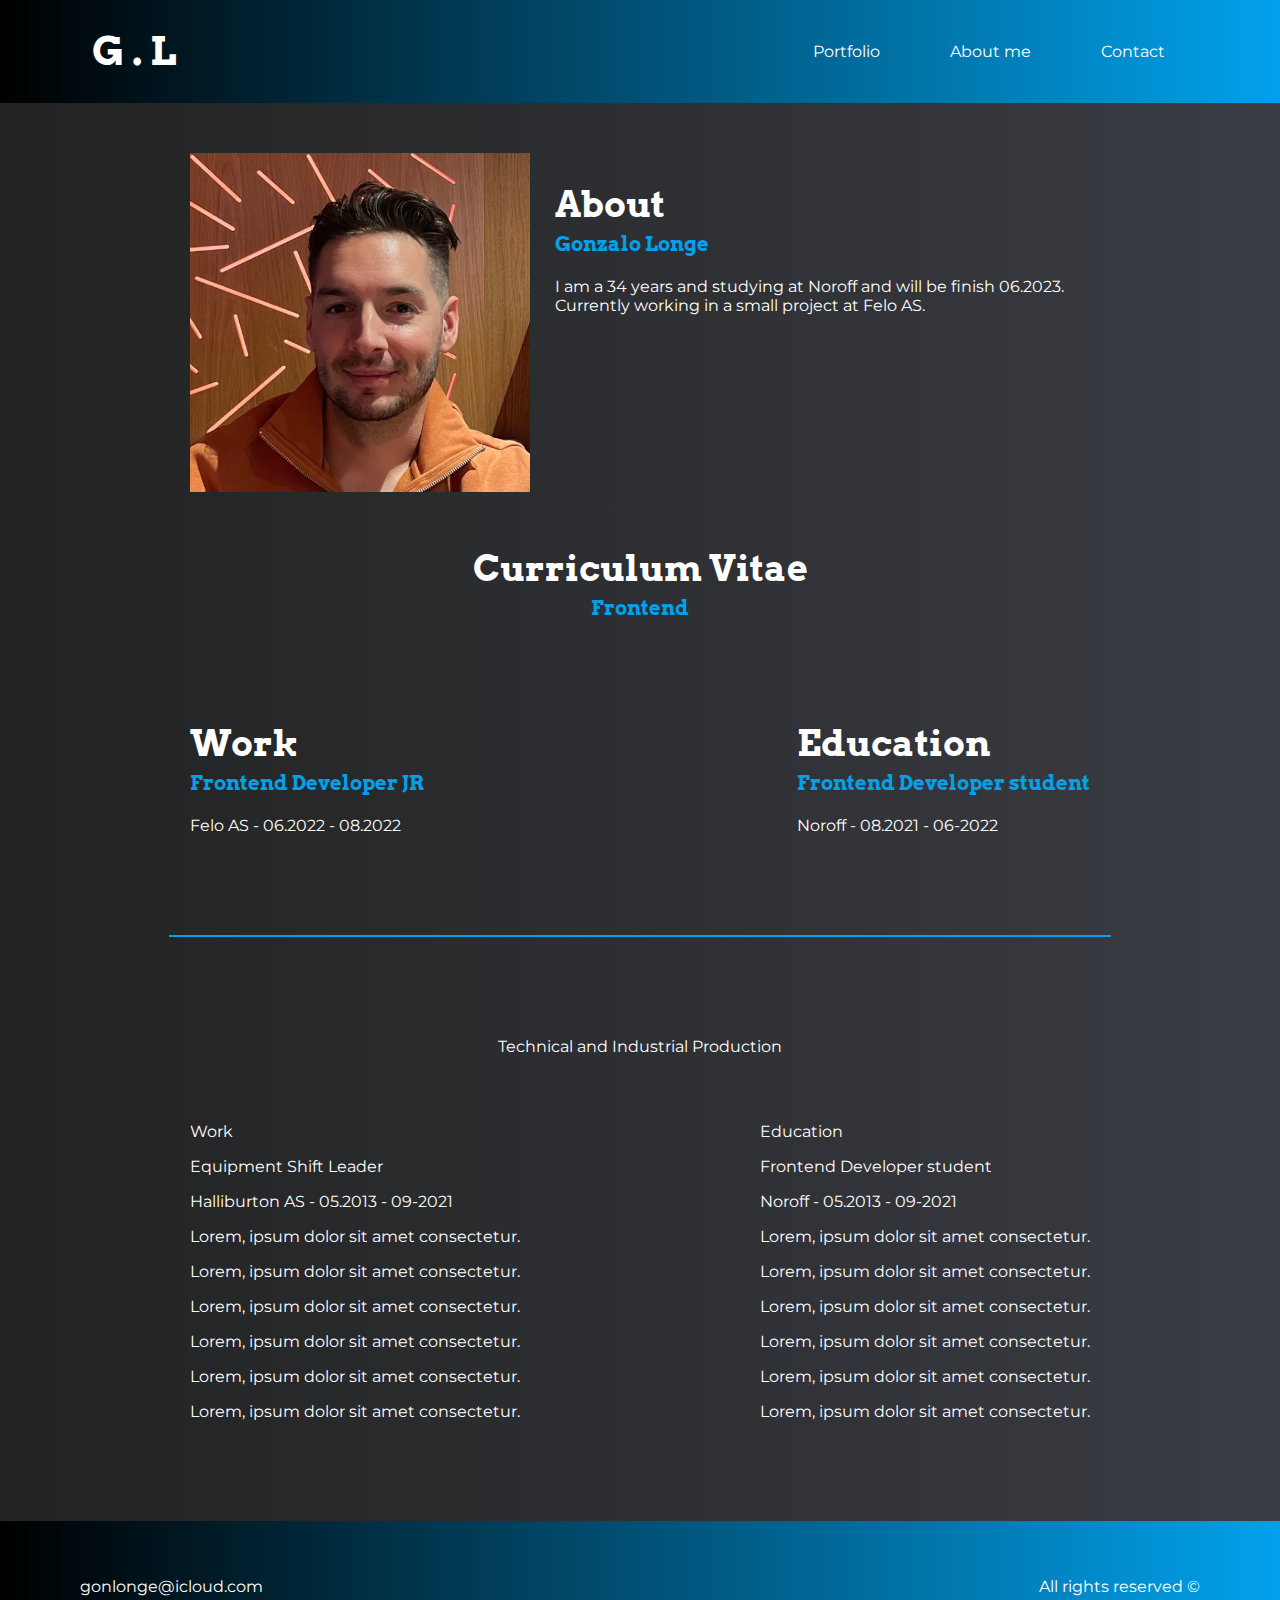
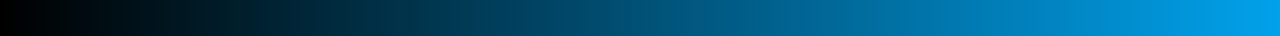
==== about.html @ 5f9c9c0f "update about page" ====
<!DOCTYPE html>
<html lang="en">
  <head>
    <meta charset="UTF-8" />
    <meta http-equiv="X-UA-Compatible" content="IE=edge" />
    <meta name="viewport" content="width=device-width, initial-scale=1.0" />
    <meta name="description" content="Gonzalo Longe, Portfolio" />
    <link rel="stylesheet" href="css/style.css" />
    <link rel="preconnect" href="https://fonts.googleapis.com" />
    <link rel="preconnect" href="https://fonts.gstatic.com" crossorigin />
    <link rel="preconnect" href="https://fonts.googleapis.com" />
    <link rel="preconnect" href="https://fonts.gstatic.com" crossorigin />
    <link rel="preconnect" href="https://fonts.googleapis.com" />
    <link rel="preconnect" href="https://fonts.gstatic.com" crossorigin />
    <link
      href="https://fonts.googleapis.com/css2?family=Arvo:wght@700&family=Fondamento:ital@1&family=Montserrat&display=swap"
      rel="stylesheet"
    />
    <title>Gonzalo Longe</title>
  </head>
  <body>
    <header>
      <section class="header-background">
        <nav class="navhamburger header-footer-wrapper">
          <a href="index.html"><h1 class="homepage-logo">G . L</h1></a>
          <a href="#" class="burger-button">
            <span class="hamburger"></span>
            <span class="hamburger"></span>
            <span class="hamburger"></span>
          </a>
          <div class="link-buttons">
            <ul>
              <li><a href="index.html">Portfolio</a></li>
              <li><a href="about.html">About me</a></li>
              <li><a href="contact.html">Contact</a></li>
            </ul>
          </div>
        </nav>
      </section>
    </header>
    <section class="main-container flex-wrapper">
      <div class="section-space space-left">
        <img
          src="images/me.jpg"
          alt="me, front picture"
          class="responsive-image"
        />
      </div>
      <div class="section-space">
        <h2>About</h2>
        <h3>Gonzalo Longe</h3>
        <p>
          I am a 34 years and studying at Noroff and will be finish 06.2023.
          Currently working in a small project at Felo AS.
        </p>
      </div>
    </section>
    <section class="main-container section-space">
      <h2 class="center-items">Curriculum Vitae</h2>
      <h3 class="center-items">Frontend</h3>
    </section>
    <section class="main-container flex-wrapper">
      <div class="section-space">
        <h2>Work</h2>
        <h3>Frontend Developer JR</h3>
        <p>Felo AS - 06.2022 - 08.2022</p>
      </div>
      <div class="section-space">
        <h2>Education</h2>
        <h3>Frontend Developer student</h3>
        <p>Noroff - 08.2021 - 06-2022</p>
      </div>
    </section>
    <div class="main-container section-line long-section-space"></div>
    <section class="main-container long-section-space">
      <p class="center-items">Technical and Industrial Production</p>
    </section>
    <section class="main-container flex-wrapper">
      <div class="section-space">
        <p>Work</p>
        <p>Equipment Shift Leader</p>
        <p>Halliburton AS - 05.2013 - 09-2021</p>
        <p>Lorem, ipsum dolor sit amet consectetur.</p>
        <p>Lorem, ipsum dolor sit amet consectetur.</p>
        <p>Lorem, ipsum dolor sit amet consectetur.</p>
        <p>Lorem, ipsum dolor sit amet consectetur.</p>
        <p>Lorem, ipsum dolor sit amet consectetur.</p>
        <p>Lorem, ipsum dolor sit amet consectetur.</p>
      </div>
      <div class="section-space">
        <p>Education</p>
        <p>Frontend Developer student</p>
        <p>Noroff - 05.2013 - 09-2021</p>
        <p>Lorem, ipsum dolor sit amet consectetur.</p>
        <p>Lorem, ipsum dolor sit amet consectetur.</p>
        <p>Lorem, ipsum dolor sit amet consectetur.</p>
        <p>Lorem, ipsum dolor sit amet consectetur.</p>
        <p>Lorem, ipsum dolor sit amet consectetur.</p>
        <p>Lorem, ipsum dolor sit amet consectetur.</p>
      </div>
    </section>
    <footer class="footer-background long-section-space">
      <div class="header-footer-wrapper flex-wrapper">
        <div>
          <p>gonlonge@icloud.com</p>
        </div>
        <div>
          <p>All rights reserved ©</p>
        </div>
      </div>
    </footer>
    <script src="js/index.js"></script>
  </body>
</html>
---- css/style.css ----
/* fonts */

h1 {
  font-family: "arvo";
  font-size: 40px;
  color: white;
}

h2 {
  font-family: "arvo";
  font-size: 36px;
  color: white;
  margin-bottom: 5px;
}

h3 {
  font-family: "arvo";
  font-size: 20px;
  color: #01a1eb;
  margin-top: 5px;
}

p,
a {
  font-family: "montserrat", sans-serif, Arial, Helvetica, sans-serif;
  color: white;
  margin-bottom: 0px;
}

/* header */

.header-background {
  background-color: black;
  background-image: linear-gradient(to left, #01a1eb, black);
}

.footer-background {
  padding: 40px 0px 40px 0px;
  background-color: black;
  background-image: linear-gradient(to left, #01a1eb, black);
}

.navhamburger {
  display: flex;
  position: relative;
  justify-content: space-between;
  align-items: center;
  color: white;
}

.link-buttons ul {
  display: flex;
  margin: 0;
  padding: 0;
}

.link-buttons li {
  list-style: none;
  padding: 40px;
}

a {
  color: white;
  text-decoration: none;
}
a:hover {
  color: #222222;
}

.burger-button {
  position: absolute;
  margin-top: 50px;
  right: 20px;
  display: none;
  flex-direction: column;
  justify-content: space-between;
  width: 30px;
  height: 21px;
}

.burger-button .hamburger {
  height: 3px;
  width: 104%;
  border-radius: 15px;
  background-color: white;
}

.homepage-logo {
  margin-left: 12px;
}

/* main body */

.main-container {
  max-width: 900px;
  margin: 0px auto;
  padding: 0px 20px;
}

.header-footer-wrapper {
  max-width: 1120px;
  margin: 0px auto;
  padding: 0px 20px;
}

body {
  margin: 0;
  padding: 0;
  background-color: #202020;
  background-image: linear-gradient(to left, #393c43, #222222);
}

.featured {
  display: grid;
  grid-template-columns: repeat(1, 1fr);
  grid-gap: 30px;
}

/* images */
.responsive-image {
  width: 100%;
  height: auto;
}

.round-image {
  border-radius: 100%;
  max-width: 60%;
  display: block;
  margin-left: auto;
  margin-right: auto;
}

/* round-image {
  width: 60%;
  display: block;
  margin-left: auto;
  margin-right: auto;
} */

.responsive-image {
  height: auto;
}
/* .images-size {
  width: 400px;
  height: 400px;
  object-fit: cover;
} */

/* .image-position-1 {
  position: absolute;
  width: 35%;
  z-index: 1;
}
.image-position-2 {
  position: absolute;
  right: 290px;
  bottom: 120px;
  z-index: 3;
  width: 30%;
}
.image-position-3 {
  position: absolute;
  left: 160px;
  bottom: 120px;
  z-index: 2;
  width: 30%;
} */

/* spacers move items*/

.center-items {
  text-align: center;
}

.short-section-space {
  margin-top: 10px;
}

.section-space {
  margin-top: 50px;
}

.long-section-space {
  margin-top: 100px;
}

.space-left {
  margin-right: 25px;
}

.section-line {
  border: 1px solid #01a1eb;
}
@media (min-width: 600px) {
  /* main body */

  .featured {
    grid-template-columns: repeat(2, 1fr);
  }

  .round-image {
    max-width: 45%;
  }
  /* images */
  .size-img img {
    width: 100%;
    object-fit: cover;
    max-height: 220px;
    object-position: top;
  }
  /* .image-position-1 {
    position: absolute;
    width: 25%;
    z-index: 1;
  }
  .image-position-2 {
    position: absolute;
    right: 100px;
    bottom: 400px;
    z-index: 3;
    width: 20%;
  }
  .image-position-3 {
    position: absolute;
    left: 460px;
    bottom: 420px;
    z-index: 2;
    width: 18%;
  } */
}
@media (min-width: 840px) {
  /* header */

  .link-buttons li {
    display: block;
    padding-right: 100px;
  }

  .link-buttons li {
    padding: 35px;
  }

  /* main body */

  .flex-wrapper {
    display: flex;
    flex-direction: row;
    justify-content: space-between;
  }

  .featured {
    display: grid;
    grid-template-columns: repeat(3, 1fr);
    grid-gap: 30px;
  }
  .round-image {
    max-width: 100%;
  }
  /* images */

  /* .image-position-1 {
    max-width: 12%;
    position: absolute;
    width: 25%;
    z-index: 1;
  }
  .image-position-2 {
    max-width: 15%;
    position: absolute;
    right: 400px;
    bottom: 400px;
    z-index: 3;
    width: 20%;
  }
  .image-position-3 {
    max-width: 10%;
    position: absolute;
    left: 500px;
    bottom: 440px;
    z-index: 2;
    width: 18%;
  } */
}

@media (max-width: 880px) {
  /* header */
  .navhamburger {
    flex-direction: column;
    align-items: flex-start;
  }

  .burger-button {
    display: flex;
  }

  .link-buttons {
    display: none;
    width: 100%;
  }

  .link-buttons ul {
    width: 100%;
    flex-direction: column;
  }

  .link-buttons ul li {
    text-align: center;
  }

  .link-buttons.active {
    display: flex;
  }
}
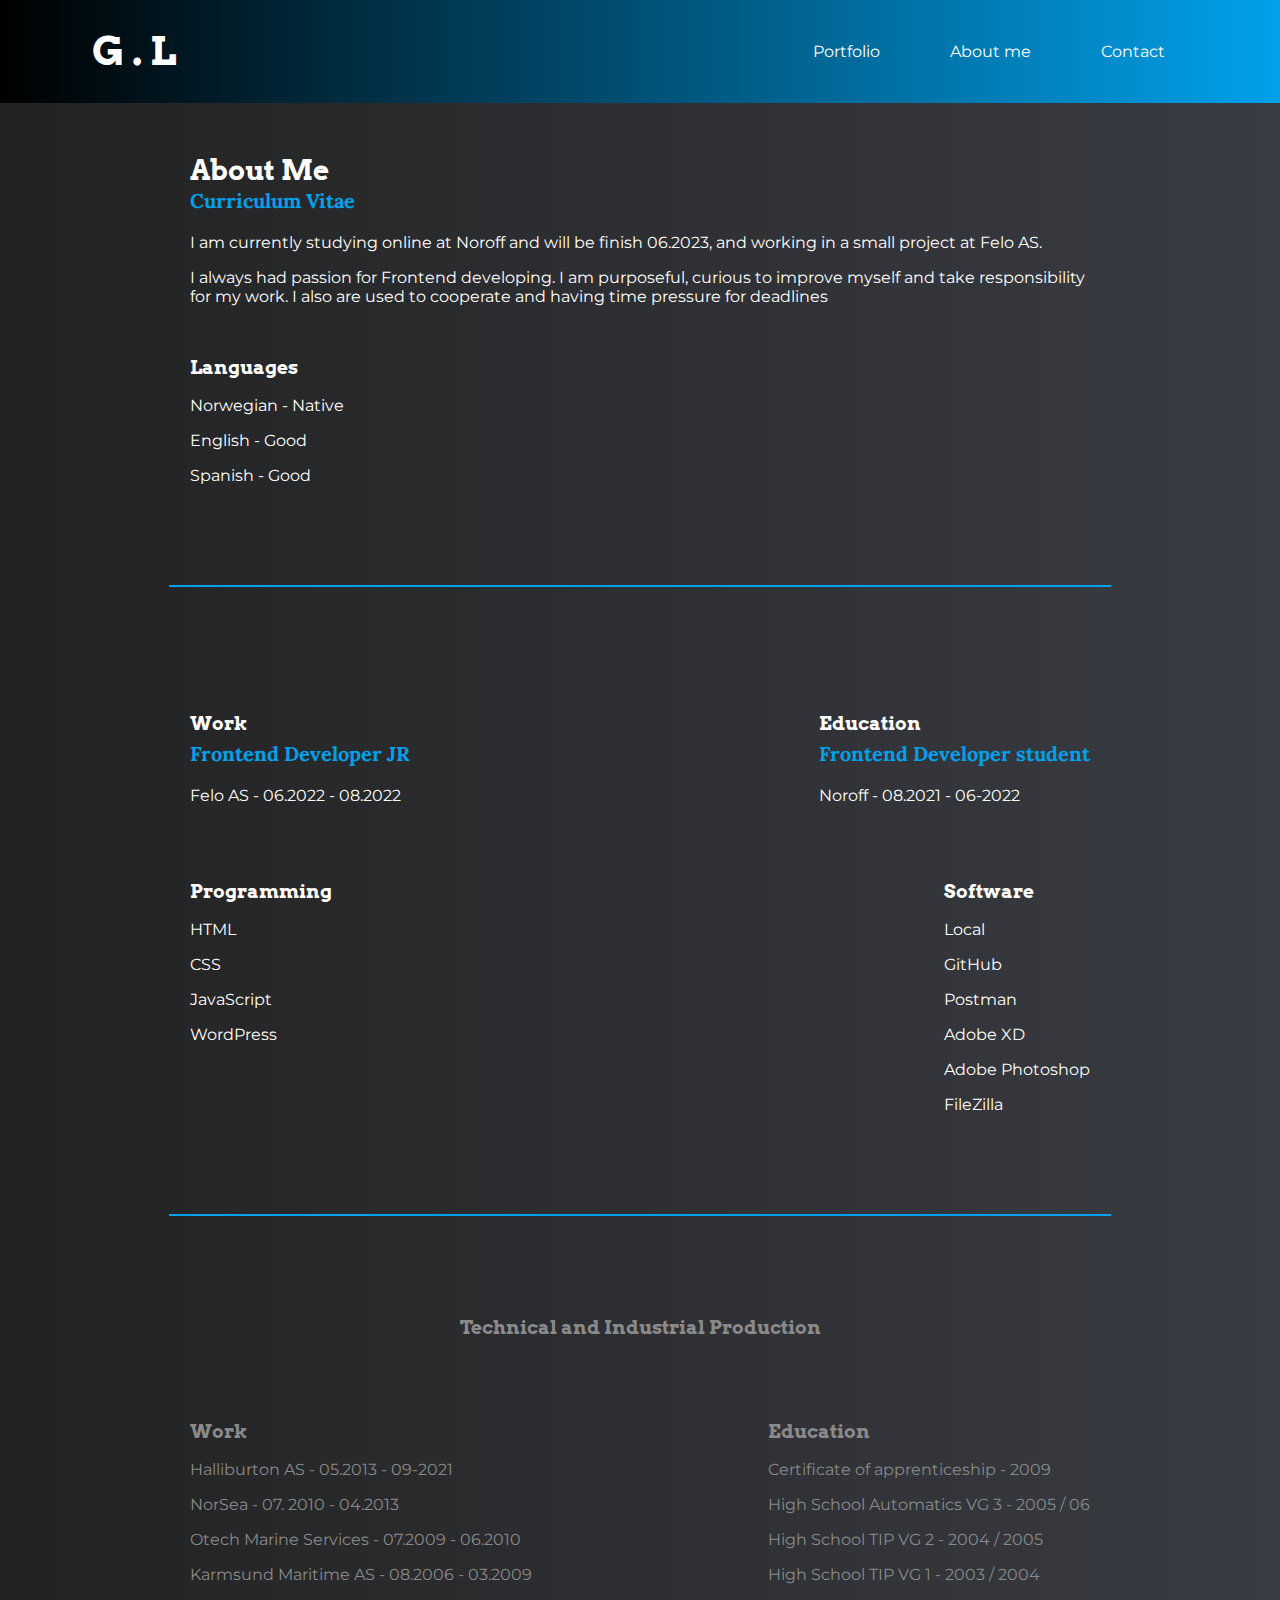
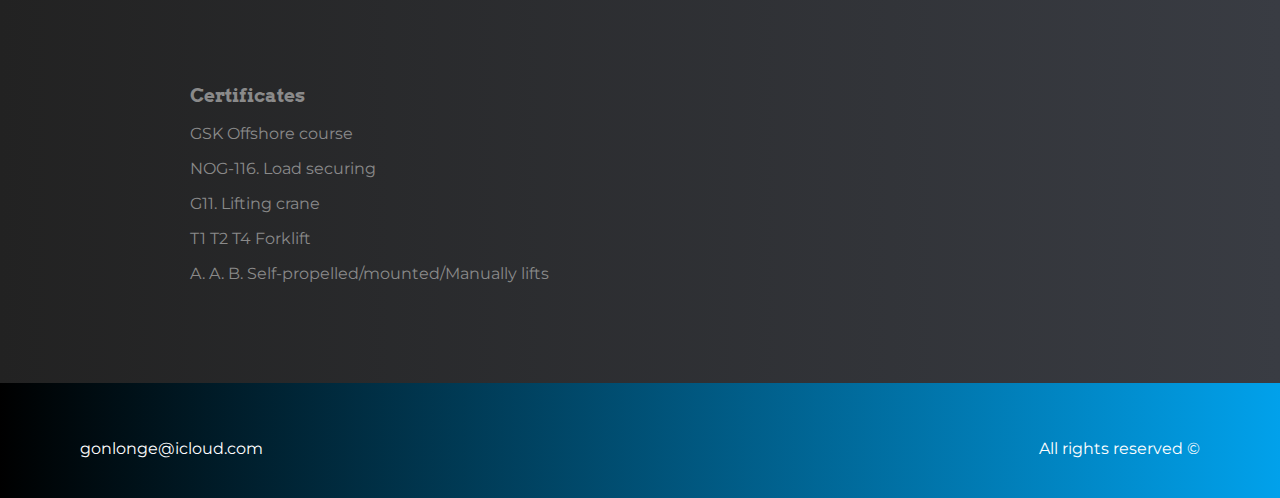
==== commit d04c15c1: "about me and contact page" ====
--- a/about.html
+++ b/about.html
@@ -8,12 +8,8 @@
     <link rel="stylesheet" href="css/style.css" />
     <link rel="preconnect" href="https://fonts.googleapis.com" />
     <link rel="preconnect" href="https://fonts.gstatic.com" crossorigin />
-    <link rel="preconnect" href="https://fonts.googleapis.com" />
-    <link rel="preconnect" href="https://fonts.gstatic.com" crossorigin />
-    <link rel="preconnect" href="https://fonts.googleapis.com" />
-    <link rel="preconnect" href="https://fonts.gstatic.com" crossorigin />
     <link
-      href="https://fonts.googleapis.com/css2?family=Arvo:wght@700&family=Fondamento:ital@1&family=Montserrat&display=swap"
+      href="https://fonts.googleapis.com/css2?family=Arvo:wght@700&family=Fondamento:ital@1&family=Lora:ital,wght@1,500&family=Montserrat&display=swap"
       rel="stylesheet"
     />
     <title>Gonzalo Longe</title>
@@ -38,65 +34,91 @@
         </nav>
       </section>
     </header>
-    <section class="main-container flex-wrapper">
-      <div class="section-space space-left">
-        <img
-          src="images/me.jpg"
-          alt="me, front picture"
-          class="responsive-image"
-        />
-      </div>
-      <div class="section-space">
-        <h2>About</h2>
-        <h3>Gonzalo Longe</h3>
+    <section class="main-container">
+      <div class="section-space long">
+        <h2>About Me</h2>
+        <h3>Curriculum Vitae</h3>
         <p>
-          I am a 34 years and studying at Noroff and will be finish 06.2023.
-          Currently working in a small project at Felo AS.
+          I am currently studying online at Noroff and will be finish 06.2023,
+          and working in a small project at Felo AS.
         </p>
+        <p>
+          I always had passion for Frontend developing. I am purposeful, curious
+          to improve myself and take responsibility for my work. I also are used
+          to cooperate and having time pressure for deadlines
+        </p>
+        <div class="section-space">
+          <h4>Languages</h4>
+          <p>Norwegian - Native</p>
+          <p>English - Good</p>
+          <p>Spanish - Good</p>
+        </div>
       </div>
     </section>
-    <section class="main-container section-space">
-      <h2 class="center-items">Curriculum Vitae</h2>
-      <h3 class="center-items">Frontend</h3>
-    </section>
+    <div class="main-container section-line long-section-space"></div>
+    <section class="main-container long-section-space"></section>
     <section class="main-container flex-wrapper">
-      <div class="section-space">
-        <h2>Work</h2>
+      <div>
+        <h4>Work</h4>
         <h3>Frontend Developer JR</h3>
         <p>Felo AS - 06.2022 - 08.2022</p>
       </div>
-      <div class="section-space">
-        <h2>Education</h2>
+      <div>
+        <h4>Education</h4>
         <h3>Frontend Developer student</h3>
         <p>Noroff - 08.2021 - 06-2022</p>
       </div>
     </section>
+    <section class="main-container flex-wrapper section-space">
+      <div>
+        <h4>Programming</h4>
+        <p>HTML</p>
+        <p>CSS</p>
+        <p>JavaScript</p>
+        <p>WordPress</p>
+      </div>
+      <div>
+        <h4>Software</h4>
+        <p>Local</p>
+        <p>GitHub</p>
+        <p>Postman</p>
+        <p>Adobe XD</p>
+        <p>Adobe Photoshop</p>
+        <p>FileZilla</p>
+      </div>
+    </section>
+
     <div class="main-container section-line long-section-space"></div>
+
     <section class="main-container long-section-space">
-      <p class="center-items">Technical and Industrial Production</p>
+      <h4 class="center-items color-text">
+        Technical and Industrial Production
+      </h4>
     </section>
     <section class="main-container flex-wrapper">
       <div class="section-space">
-        <p>Work</p>
-        <p>Equipment Shift Leader</p>
-        <p>Halliburton AS - 05.2013 - 09-2021</p>
-        <p>Lorem, ipsum dolor sit amet consectetur.</p>
-        <p>Lorem, ipsum dolor sit amet consectetur.</p>
-        <p>Lorem, ipsum dolor sit amet consectetur.</p>
-        <p>Lorem, ipsum dolor sit amet consectetur.</p>
-        <p>Lorem, ipsum dolor sit amet consectetur.</p>
-        <p>Lorem, ipsum dolor sit amet consectetur.</p>
+        <h4 class="color-text">Work</h4>
+        <p class="color-text">Halliburton AS - 05.2013 - 09-2021</p>
+        <p class="color-text">NorSea - 07. 2010 - 04.2013</p>
+        <p class="color-text">Otech Marine Services - 07.2009 - 06.2010</p>
+        <p class="color-text">Karmsund Maritime AS - 08.2006 - 03.2009</p>
       </div>
       <div class="section-space">
-        <p>Education</p>
-        <p>Frontend Developer student</p>
-        <p>Noroff - 05.2013 - 09-2021</p>
-        <p>Lorem, ipsum dolor sit amet consectetur.</p>
-        <p>Lorem, ipsum dolor sit amet consectetur.</p>
-        <p>Lorem, ipsum dolor sit amet consectetur.</p>
-        <p>Lorem, ipsum dolor sit amet consectetur.</p>
-        <p>Lorem, ipsum dolor sit amet consectetur.</p>
-        <p>Lorem, ipsum dolor sit amet consectetur.</p>
+        <h4 class="color-text">Education</h4>
+        <p class="color-text">Certificate of apprenticeship - 2009</p>
+        <p class="color-text">High School Automatics VG 3 - 2005 / 06</p>
+        <p class="color-text">High School TIP VG 2 - 2004 / 2005</p>
+        <p class="color-text">High School TIP VG 1 - 2003 / 2004</p>
+      </div>
+    </section>
+    <section>
+      <div class="main-container long-section-space section-space">
+        <h4 class="color-text">Certificates</h4>
+        <p class="color-text">GSK Offshore course</p>
+        <p class="color-text">NOG-116. Load securing</p>
+        <p class="color-text">G11. Lifting crane</p>
+        <p class="color-text">T1 T2 T4 Forklift</p>
+        <p class="color-text">A. A. B. Self-propelled/mounted/Manually lifts</p>
       </div>
     </section>
     <footer class="footer-background long-section-space">
--- a/css/style.css
+++ b/css/style.css
@@ -8,16 +8,22 @@
 
 h2 {
   font-family: "arvo";
-  font-size: 36px;
-  color: white;
-  margin-bottom: 5px;
+  font-size: 28px;
+  color: white;
+  margin-bottom: 0px;
 }
 
 h3 {
-  font-family: "arvo";
+  font-family: "lora";
   font-size: 20px;
   color: #01a1eb;
-  margin-top: 5px;
+  margin-top: 0px;
+}
+h4 {
+  font-family: "arvo", sans-serif, Arial, Helvetica, sans-serif;
+  font-size: 19px;
+  color: white;
+  margin-bottom: 5px;
 }
 
 p,
@@ -25,6 +31,10 @@
   font-family: "montserrat", sans-serif, Arial, Helvetica, sans-serif;
   color: white;
   margin-bottom: 0px;
+}
+
+.color-text {
+  color: #8a8a8a;
 }
 
 /* header */
@@ -113,7 +123,7 @@
 .featured {
   display: grid;
   grid-template-columns: repeat(1, 1fr);
-  grid-gap: 30px;
+  grid-gap: 25px;
 }
 
 /* images */
@@ -137,9 +147,6 @@
   margin-right: auto;
 } */
 
-.responsive-image {
-  height: auto;
-}
 /* .images-size {
   width: 400px;
   height: 400px;
@@ -199,7 +206,7 @@
   }
 
   .round-image {
-    max-width: 45%;
+    max-width: 85%;
   }
   /* images */
   .size-img img {
@@ -208,6 +215,13 @@
     max-height: 220px;
     object-position: top;
   }
+
+  .flex-wrapper {
+    display: flex;
+    flex-direction: row;
+    justify-content: space-between;
+  }
+
   /* .image-position-1 {
     position: absolute;
     width: 25%;
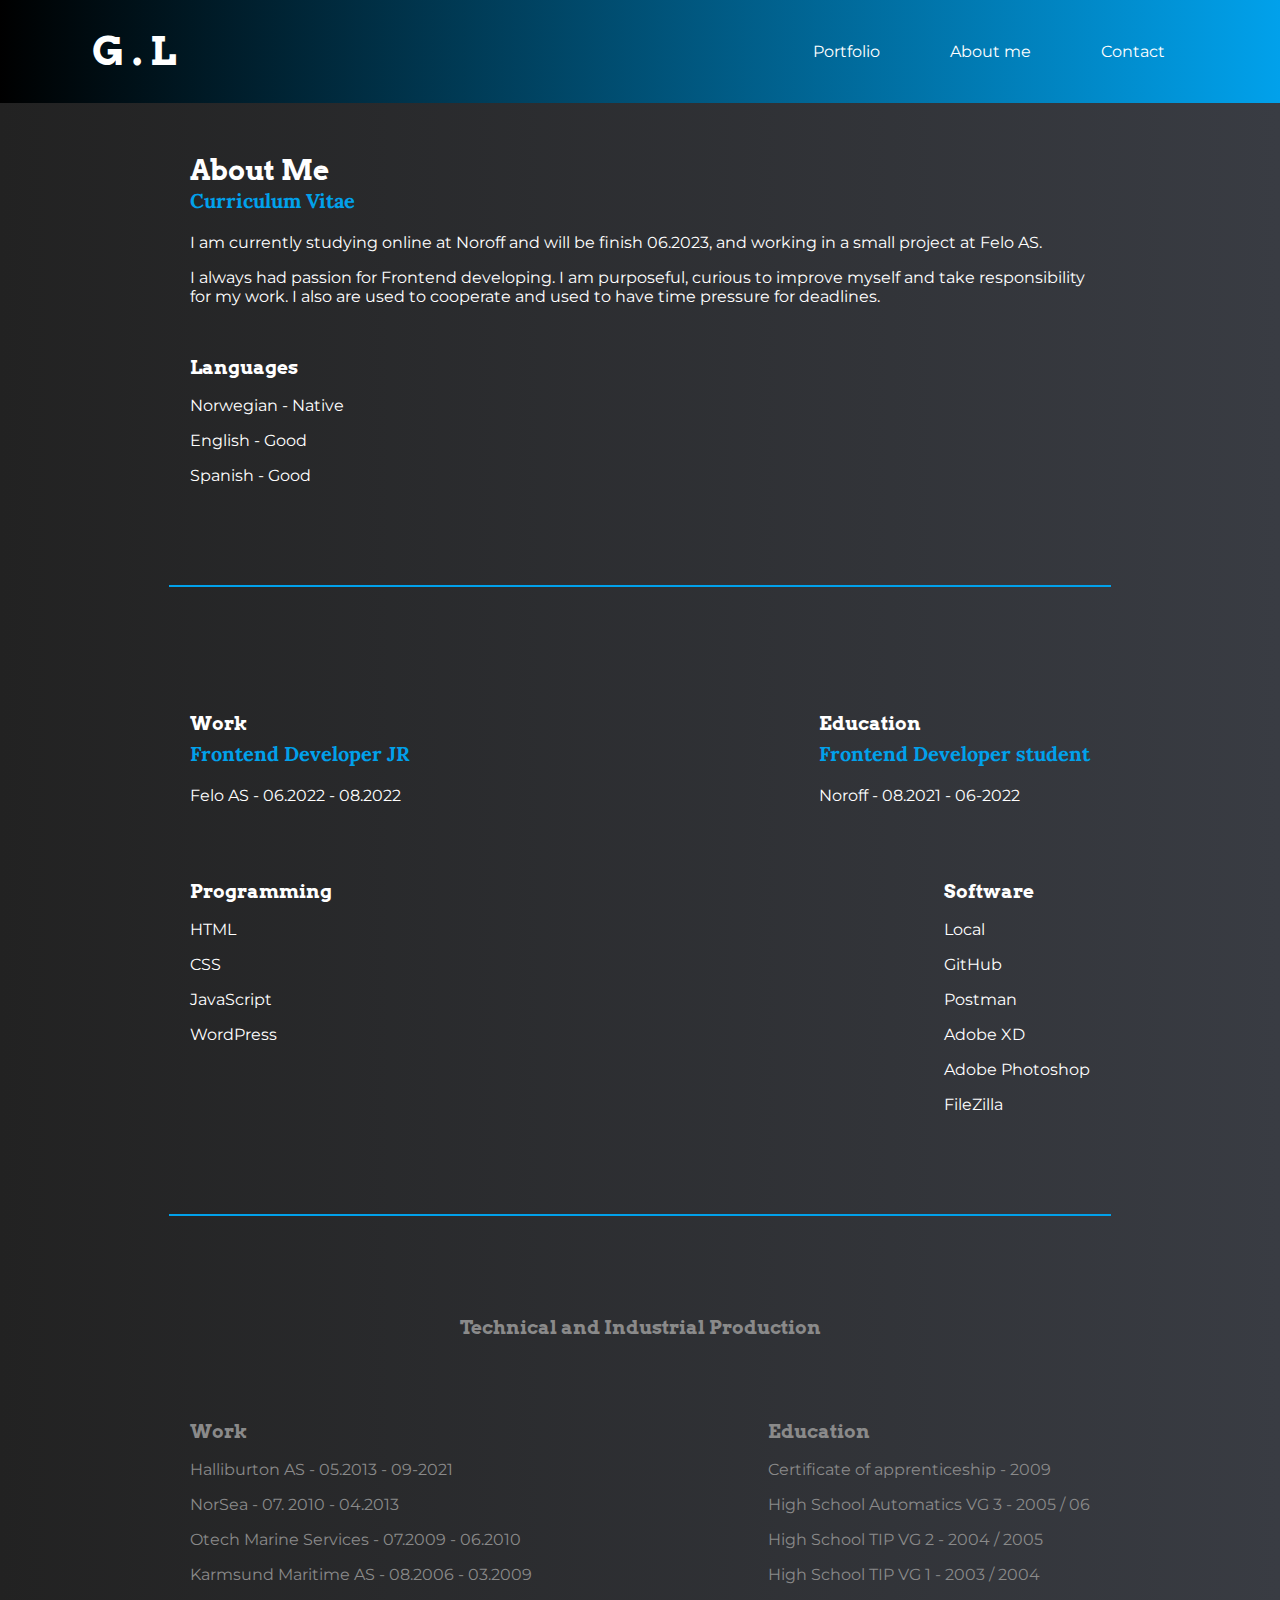
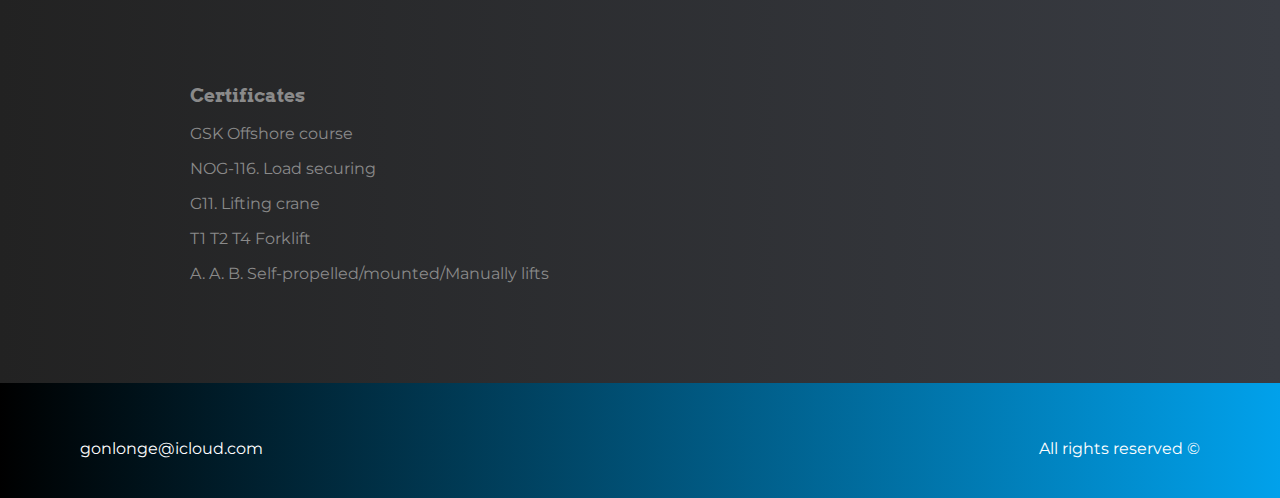
==== commit 2057a048: "update in general" ====
--- a/about.html
+++ b/about.html
@@ -18,7 +18,7 @@
     <header>
       <section class="header-background">
         <nav class="navhamburger header-footer-wrapper">
-          <a href="index.html"><h1 class="homepage-logo">G . L</h1></a>
+          <a href="home.html"><h1 class="homepage-logo">G . L</h1></a>
           <a href="#" class="burger-button">
             <span class="hamburger"></span>
             <span class="hamburger"></span>
@@ -26,7 +26,7 @@
           </a>
           <div class="link-buttons">
             <ul>
-              <li><a href="index.html">Portfolio</a></li>
+              <li><a href="home.html">Portfolio</a></li>
               <li><a href="about.html">About me</a></li>
               <li><a href="contact.html">Contact</a></li>
             </ul>
@@ -45,7 +45,7 @@
         <p>
           I always had passion for Frontend developing. I am purposeful, curious
           to improve myself and take responsibility for my work. I also are used
-          to cooperate and having time pressure for deadlines
+          to cooperate and used to have time pressure for deadlines.
         </p>
         <div class="section-space">
           <h4>Languages</h4>
@@ -131,6 +131,6 @@
         </div>
       </div>
     </footer>
-    <script src="js/index.js"></script>
+    <script src="js/home.js"></script>
   </body>
 </html>
--- a/css/style.css
+++ b/css/style.css
@@ -101,6 +101,10 @@
 
 /* main body */
 
+.github-link {
+  max-width: 10%;
+}
+
 .main-container {
   max-width: 900px;
   margin: 0px auto;
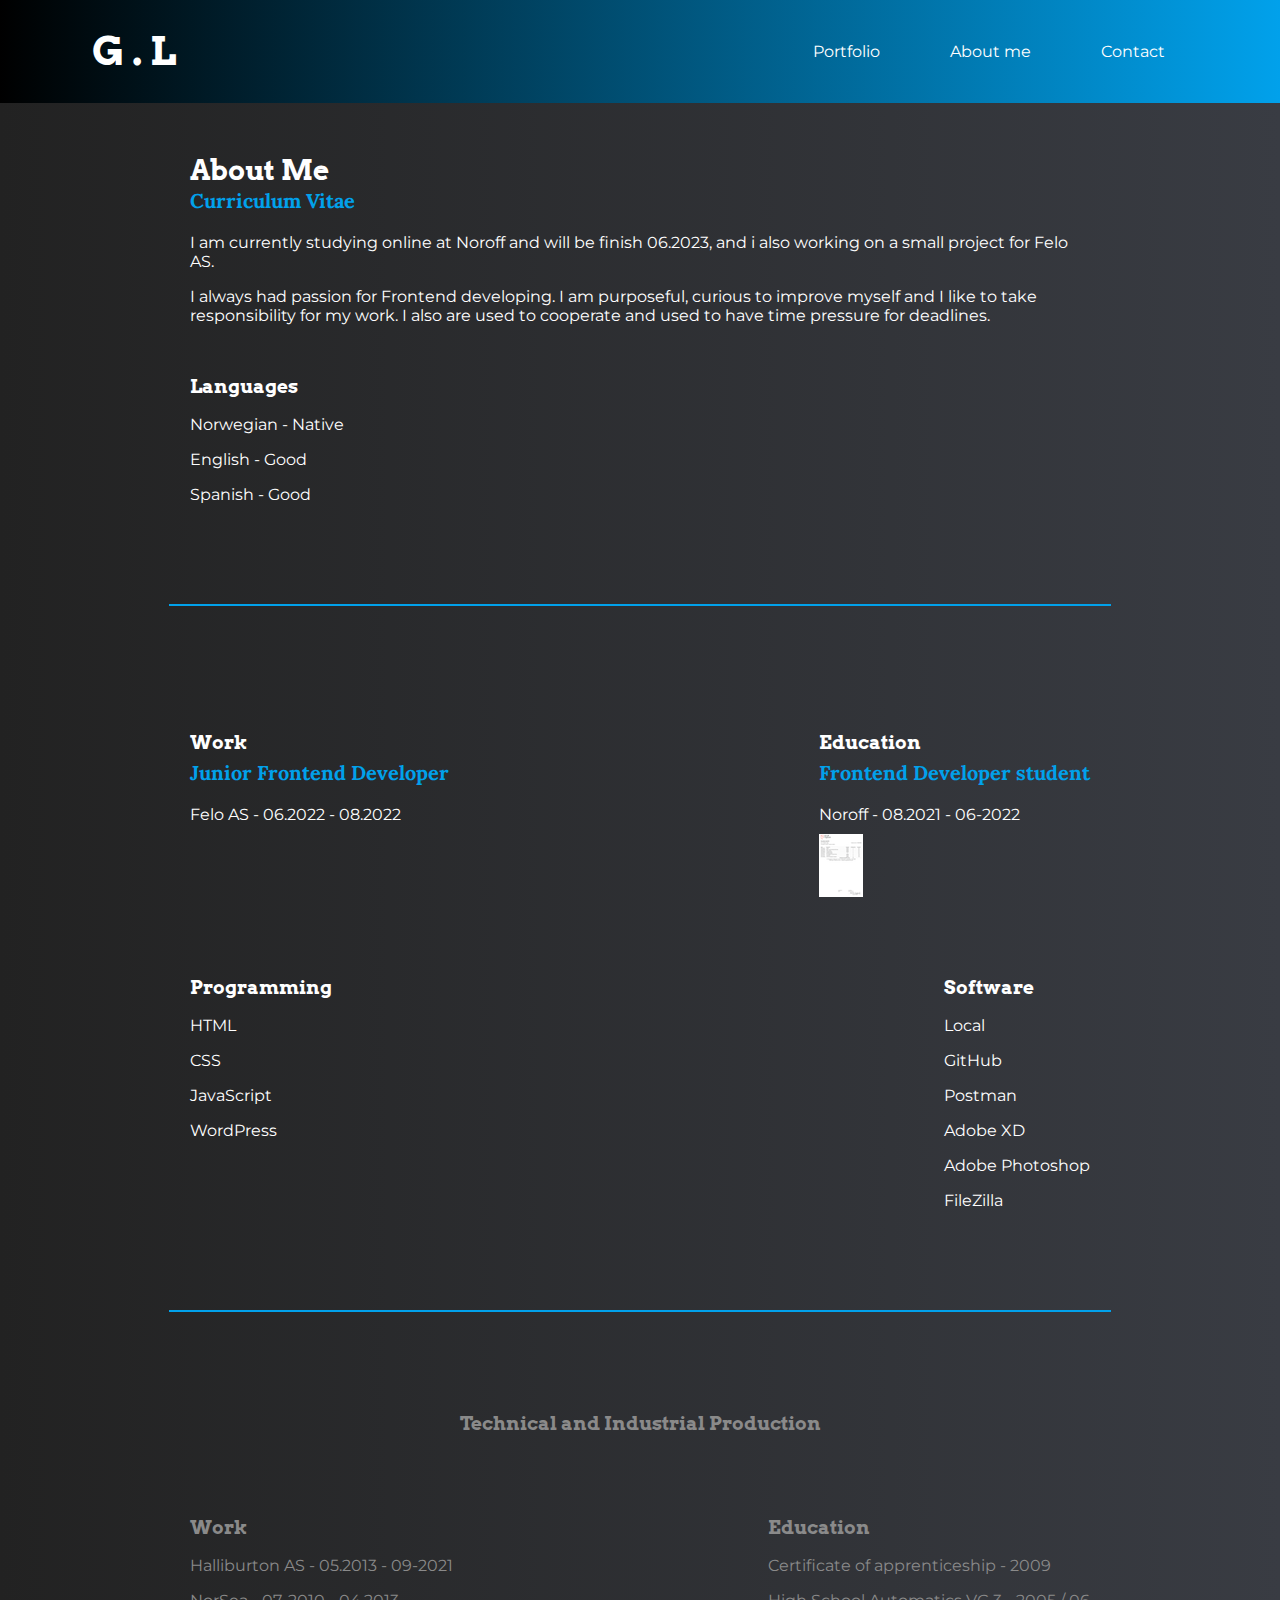
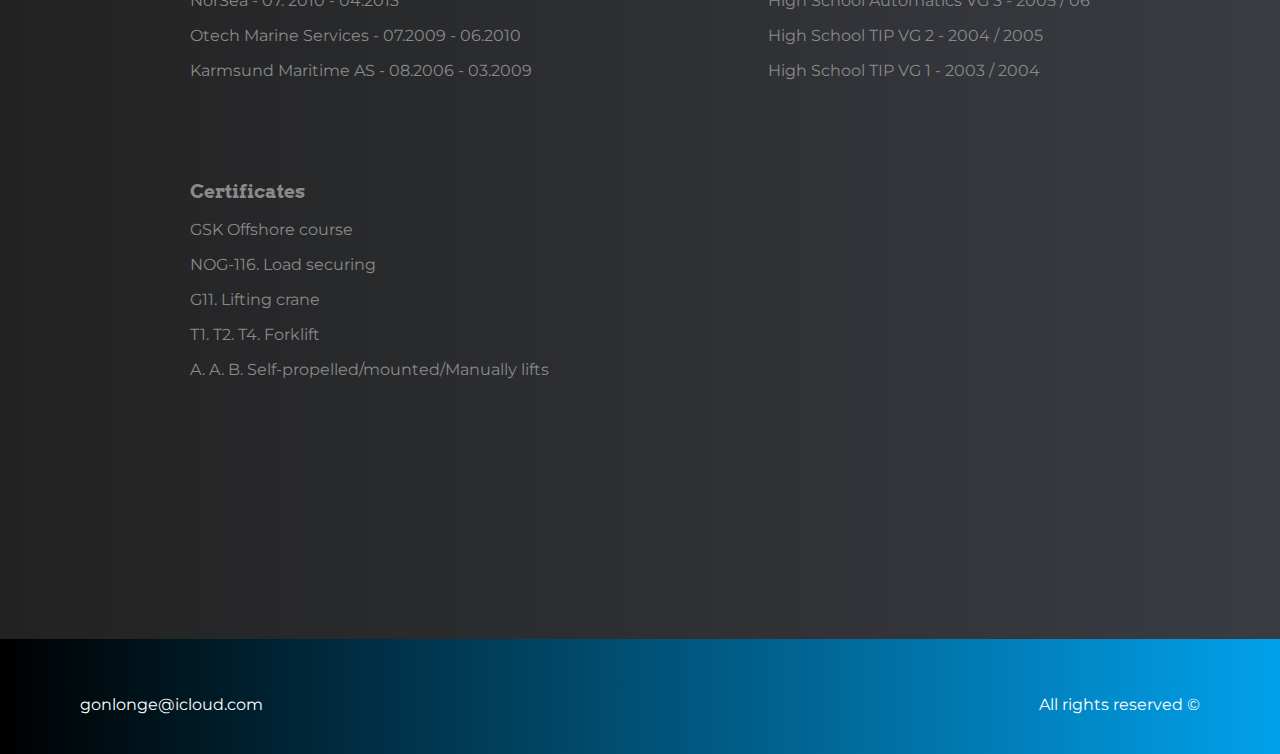
==== commit e79aaac4: "update" ====
--- a/about.html
+++ b/about.html
@@ -4,7 +4,7 @@
     <meta charset="UTF-8" />
     <meta http-equiv="X-UA-Compatible" content="IE=edge" />
     <meta name="viewport" content="width=device-width, initial-scale=1.0" />
-    <meta name="description" content="Gonzalo Longe, Portfolio" />
+    <meta name="description" content="Gonzalo Longe, Portfolio, about me" />
     <link rel="stylesheet" href="css/style.css" />
     <link rel="preconnect" href="https://fonts.googleapis.com" />
     <link rel="preconnect" href="https://fonts.gstatic.com" crossorigin />
@@ -17,8 +17,10 @@
   <body>
     <header>
       <section class="header-background">
-        <nav class="navhamburger header-footer-wrapper">
-          <a href="home.html"><h1 class="homepage-logo">G . L</h1></a>
+        <nav class="nav-hamburger header-footer-wrapper">
+          <a class="button-style" href="home.html"
+            ><h1 class="homepage-logo button-style-body">G . L</h1></a
+          >
           <a href="#" class="burger-button">
             <span class="hamburger"></span>
             <span class="hamburger"></span>
@@ -26,9 +28,9 @@
           </a>
           <div class="link-buttons">
             <ul>
-              <li><a href="home.html">Portfolio</a></li>
-              <li><a href="about.html">About me</a></li>
-              <li><a href="contact.html">Contact</a></li>
+              <li><a class="button-style" href="home.html">Portfolio</a></li>
+              <li><a class="button-style" href="about.html">About me</a></li>
+              <li><a class="button-style" href="contact.html">Contact</a></li>
             </ul>
           </div>
         </nav>
@@ -38,14 +40,16 @@
       <div class="section-space long">
         <h2>About Me</h2>
         <h3>Curriculum Vitae</h3>
+
         <p>
           I am currently studying online at Noroff and will be finish 06.2023,
-          and working in a small project at Felo AS.
+          and i also working on a small project for Felo AS.
         </p>
         <p>
           I always had passion for Frontend developing. I am purposeful, curious
-          to improve myself and take responsibility for my work. I also are used
-          to cooperate and used to have time pressure for deadlines.
+          to improve myself and I like to take responsibility for my work. I
+          also are used to cooperate and used to have time pressure for
+          deadlines.
         </p>
         <div class="section-space">
           <h4>Languages</h4>
@@ -60,13 +64,20 @@
     <section class="main-container flex-wrapper">
       <div>
         <h4>Work</h4>
-        <h3>Frontend Developer JR</h3>
+        <h3>Junior Frontend Developer</h3>
         <p>Felo AS - 06.2022 - 08.2022</p>
       </div>
       <div>
         <h4>Education</h4>
         <h3>Frontend Developer student</h3>
         <p>Noroff - 08.2021 - 06-2022</p>
+        <a href="/images/grade-gl.png" download>
+          <img
+            class="short-section-space"
+            src="/images/grade-icon.png"
+            alt="my grades from school"
+          />
+        </a>
       </div>
     </section>
     <section class="main-container flex-wrapper section-space">
@@ -87,9 +98,7 @@
         <p>FileZilla</p>
       </div>
     </section>
-
     <div class="main-container section-line long-section-space"></div>
-
     <section class="main-container long-section-space">
       <h4 class="center-items color-text">
         Technical and Industrial Production
@@ -117,20 +126,22 @@
         <p class="color-text">GSK Offshore course</p>
         <p class="color-text">NOG-116. Load securing</p>
         <p class="color-text">G11. Lifting crane</p>
-        <p class="color-text">T1 T2 T4 Forklift</p>
+        <p class="color-text">T1. T2. T4. Forklift</p>
         <p class="color-text">A. A. B. Self-propelled/mounted/Manually lifts</p>
       </div>
     </section>
     <footer class="footer-background long-section-space">
       <div class="header-footer-wrapper flex-wrapper">
         <div>
-          <p>gonlonge@icloud.com</p>
+          <a href="mailto:gonlonge@icloud.com"
+            ><p class="button-style-body">gonlonge@icloud.com</p></a
+          >
         </div>
         <div>
           <p>All rights reserved ©</p>
         </div>
       </div>
     </footer>
-    <script src="js/home.js"></script>
+    <script src="js/menuItem.js"></script>
   </body>
 </html>
--- a/css/style.css
+++ b/css/style.css
@@ -31,6 +31,7 @@
   font-family: "montserrat", sans-serif, Arial, Helvetica, sans-serif;
   color: white;
   margin-bottom: 0px;
+  text-decoration: none;
 }
 
 .color-text {
@@ -50,7 +51,7 @@
   background-image: linear-gradient(to left, #01a1eb, black);
 }
 
-.navhamburger {
+.nav-hamburger {
   display: flex;
   position: relative;
   justify-content: space-between;
@@ -69,12 +70,19 @@
   padding: 40px;
 }
 
-a {
-  color: white;
-  text-decoration: none;
-}
-a:hover {
+.button-style {
+  color: white;
+}
+.button-style:hover {
   color: #222222;
+  transition: 0.5s;
+}
+.button-style-body {
+  color: white;
+}
+.button-style-body:hover {
+  color: #01a1eb;
+  transition: 0.5s;
 }
 
 .burger-button {
@@ -101,7 +109,7 @@
 
 /* main body */
 
-.github-link {
+.icon-link {
   max-width: 10%;
 }
 
@@ -144,38 +152,10 @@
   margin-right: auto;
 }
 
-/* round-image {
-  width: 60%;
-  display: block;
-  margin-left: auto;
-  margin-right: auto;
-} */
-
-/* .images-size {
-  width: 400px;
-  height: 400px;
-  object-fit: cover;
-} */
-
-/* .image-position-1 {
-  position: absolute;
-  width: 35%;
-  z-index: 1;
-}
-.image-position-2 {
-  position: absolute;
-  right: 290px;
-  bottom: 120px;
-  z-index: 3;
-  width: 30%;
-}
-.image-position-3 {
-  position: absolute;
-  left: 160px;
-  bottom: 120px;
-  z-index: 2;
-  width: 30%;
-} */
+footer {
+  position: relative;
+  top: 160px;
+}
 
 /* spacers move items*/
 
@@ -225,27 +205,8 @@
     flex-direction: row;
     justify-content: space-between;
   }
-
-  /* .image-position-1 {
-    position: absolute;
-    width: 25%;
-    z-index: 1;
-  }
-  .image-position-2 {
-    position: absolute;
-    right: 100px;
-    bottom: 400px;
-    z-index: 3;
-    width: 20%;
-  }
-  .image-position-3 {
-    position: absolute;
-    left: 460px;
-    bottom: 420px;
-    z-index: 2;
-    width: 18%;
-  } */
-}
+}
+
 @media (min-width: 840px) {
   /* header */
 
@@ -274,9 +235,10 @@
   .round-image {
     max-width: 100%;
   }
-  /* images */
-
-  /* .image-position-1 {
+}
+/* images */
+
+/* .image-position-1 {
     max-width: 12%;
     position: absolute;
     width: 25%;
@@ -298,11 +260,12 @@
     z-index: 2;
     width: 18%;
   } */
-}
+
+/* header */
 
 @media (max-width: 880px) {
   /* header */
-  .navhamburger {
+  .nav-hamburger {
     flex-direction: column;
     align-items: flex-start;
   }
@@ -329,3 +292,34 @@
     display: flex;
   }
 }
+
+/* 
+.modal {
+  display: none;
+  position: fixed;
+  z-index: 1; 
+  padding-top: 100px; 
+  left: 0;
+  top: 0;
+  width: 100%; 
+  height: 100%; 
+  overflow: auto; 
+  background-color: rgb(0, 0, 0); 
+  background-color: rgba(0, 0, 0, 0.4); 
+}
+
+.modal-content {
+  background-color: white;
+  margin: auto;
+  padding: 20px;
+  max-width: 80%;
+}
+
+
+.closeModal {
+  float: right;
+  font-size: 28px;
+  font-weight: bold;
+  cursor: pointer;
+  color: #222222;
+} */
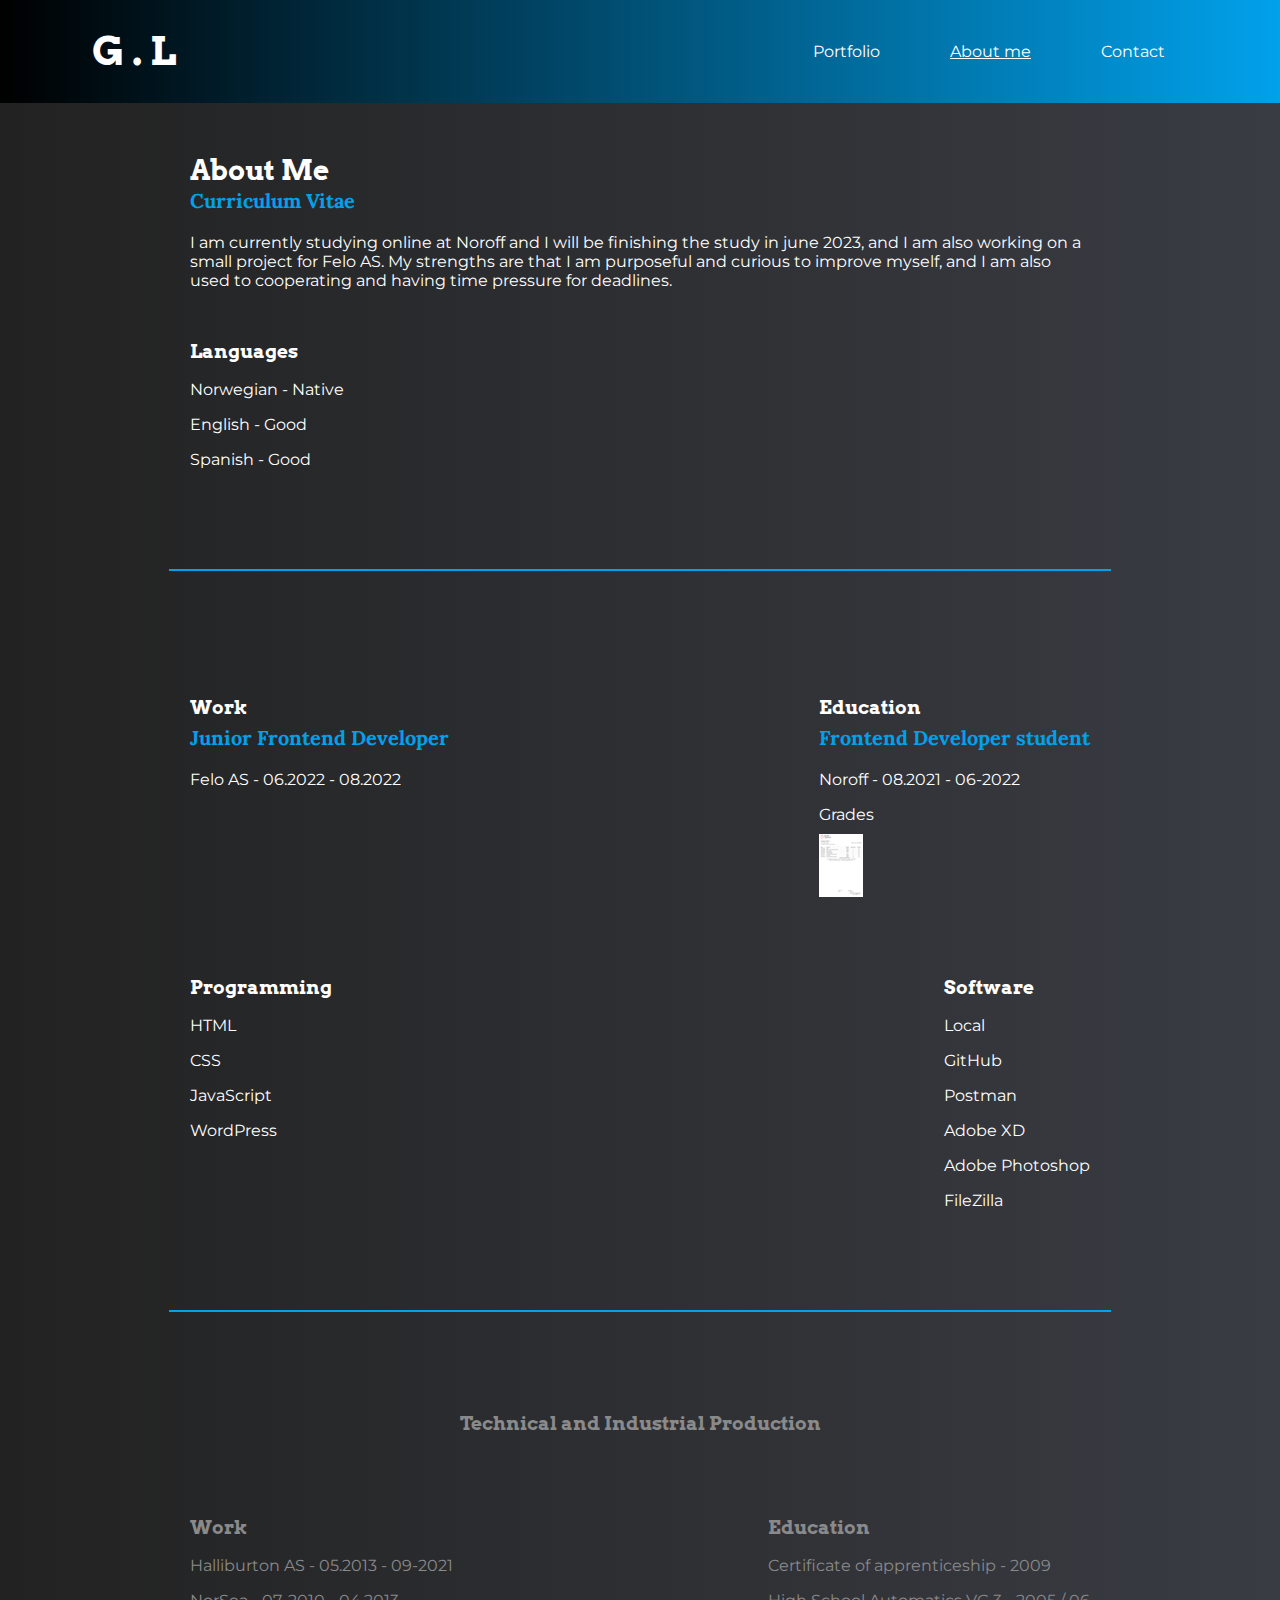
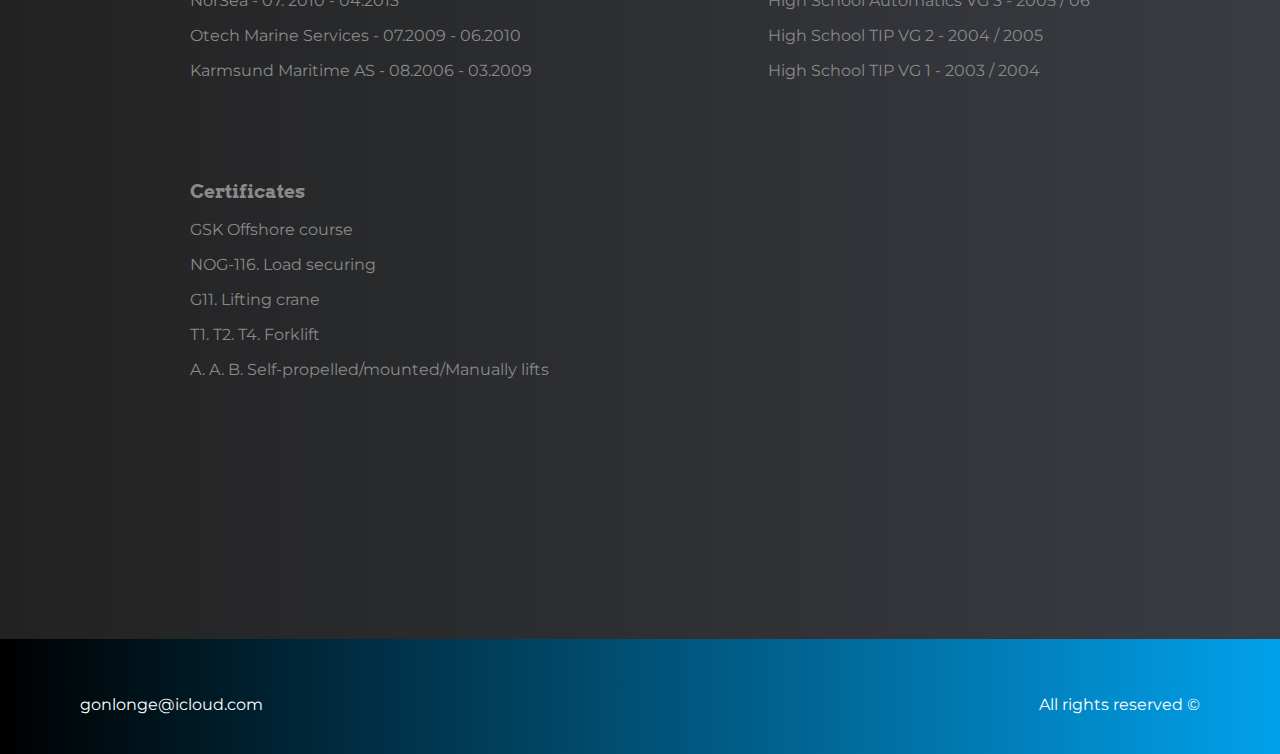
==== commit 262c4649: "text" ====
--- a/about.html
+++ b/about.html
@@ -29,7 +29,11 @@
           <div class="link-buttons">
             <ul>
               <li><a class="button-style" href="home.html">Portfolio</a></li>
-              <li><a class="button-style" href="about.html">About me</a></li>
+              <li>
+                <a class="button-style active-page" href="about.html"
+                  >About me</a
+                >
+              </li>
               <li><a class="button-style" href="contact.html">Contact</a></li>
             </ul>
           </div>
@@ -42,13 +46,10 @@
         <h3>Curriculum Vitae</h3>
 
         <p>
-          I am currently studying online at Noroff and will be finish 06.2023,
-          and i also working on a small project for Felo AS.
-        </p>
-        <p>
-          I always had passion for Frontend developing. I am purposeful, curious
-          to improve myself and I like to take responsibility for my work. I
-          also are used to cooperate and used to have time pressure for
+          I am currently studying online at Noroff and I will be finishing the
+          study in june 2023, and I am also working on a small project for Felo
+          AS. My strengths are that I am purposeful and curious to improve
+          myself, and I am also used to cooperating and having time pressure for
           deadlines.
         </p>
         <div class="section-space">
@@ -71,6 +72,7 @@
         <h4>Education</h4>
         <h3>Frontend Developer student</h3>
         <p>Noroff - 08.2021 - 06-2022</p>
+        <p>Grades</p>
         <a href="/images/grade-gl.png" download>
           <img
             class="short-section-space"
--- a/css/style.css
+++ b/css/style.css
@@ -38,6 +38,10 @@
   color: #8a8a8a;
 }
 
+.active-page {
+  text-decoration: underline;
+}
+
 /* header */
 
 .header-background {
@@ -62,7 +66,6 @@
 .link-buttons ul {
   display: flex;
   margin: 0;
-  padding: 0;
 }
 
 .link-buttons li {
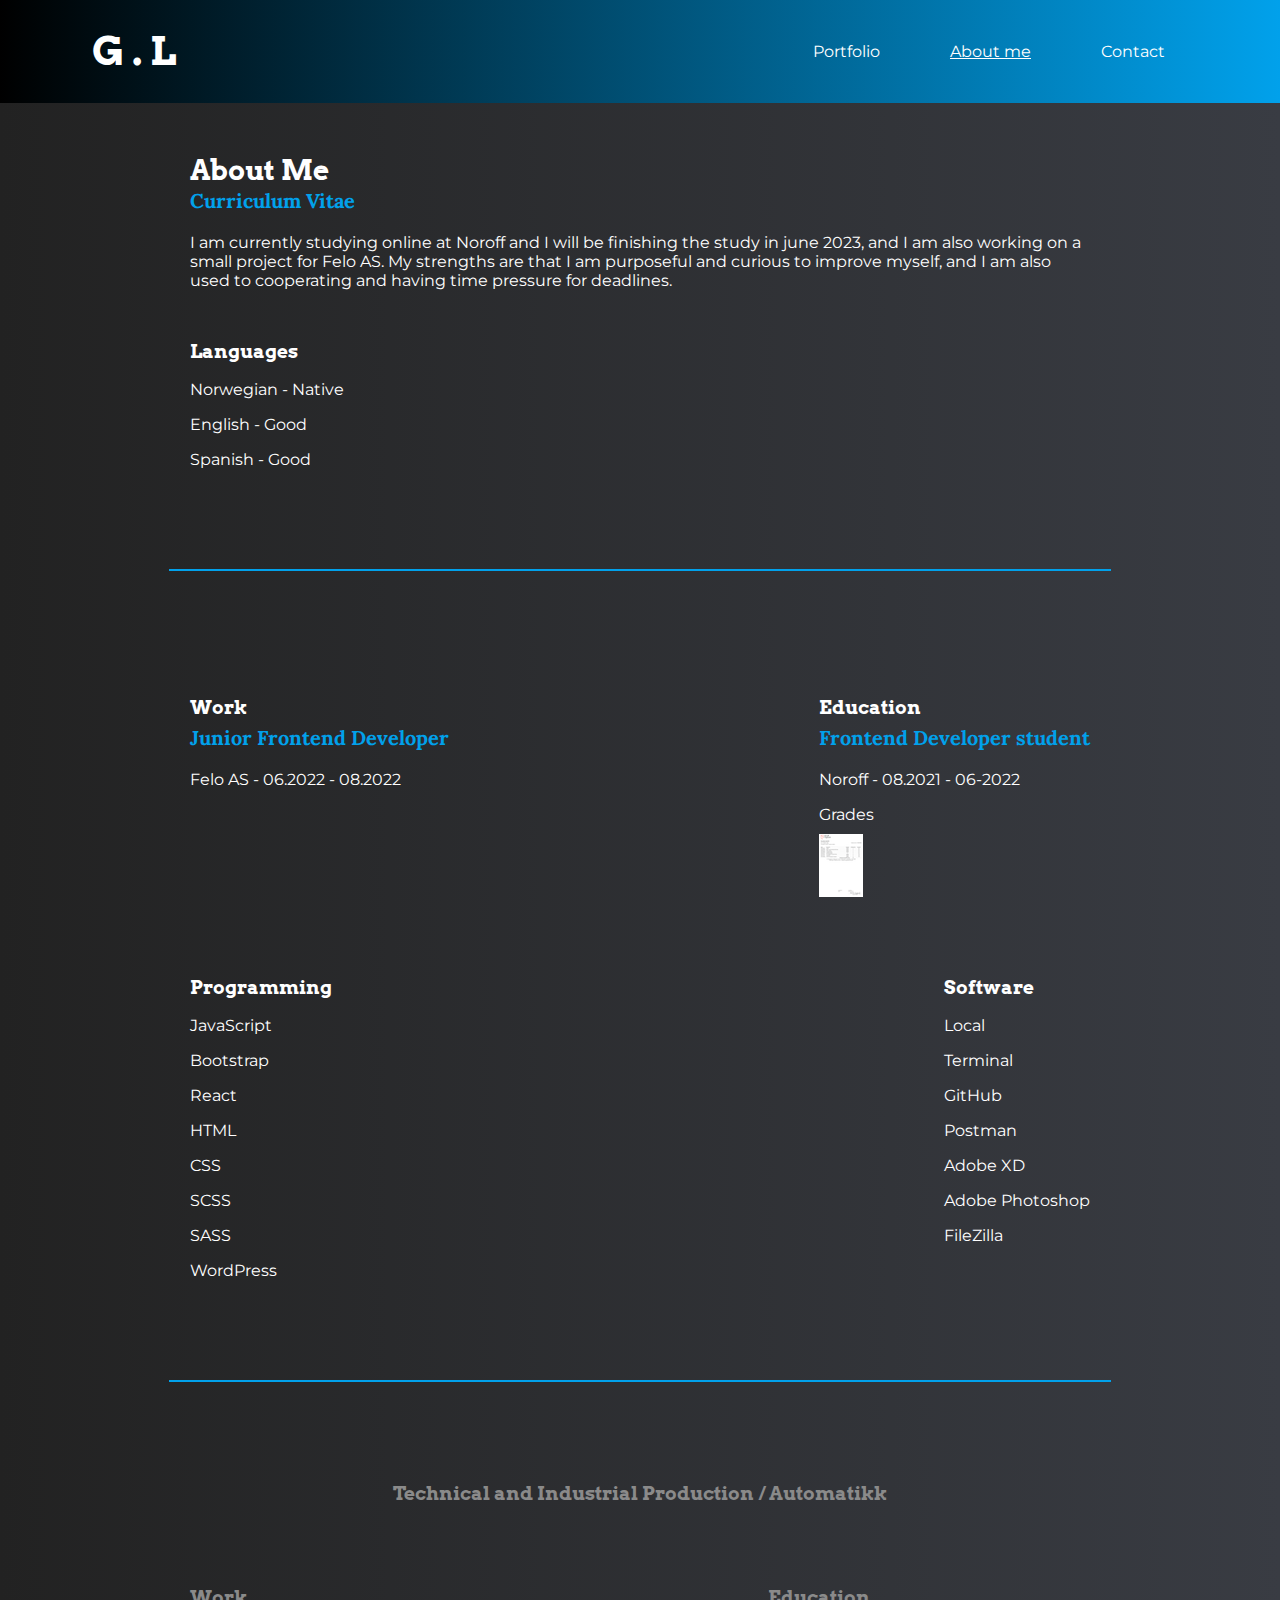
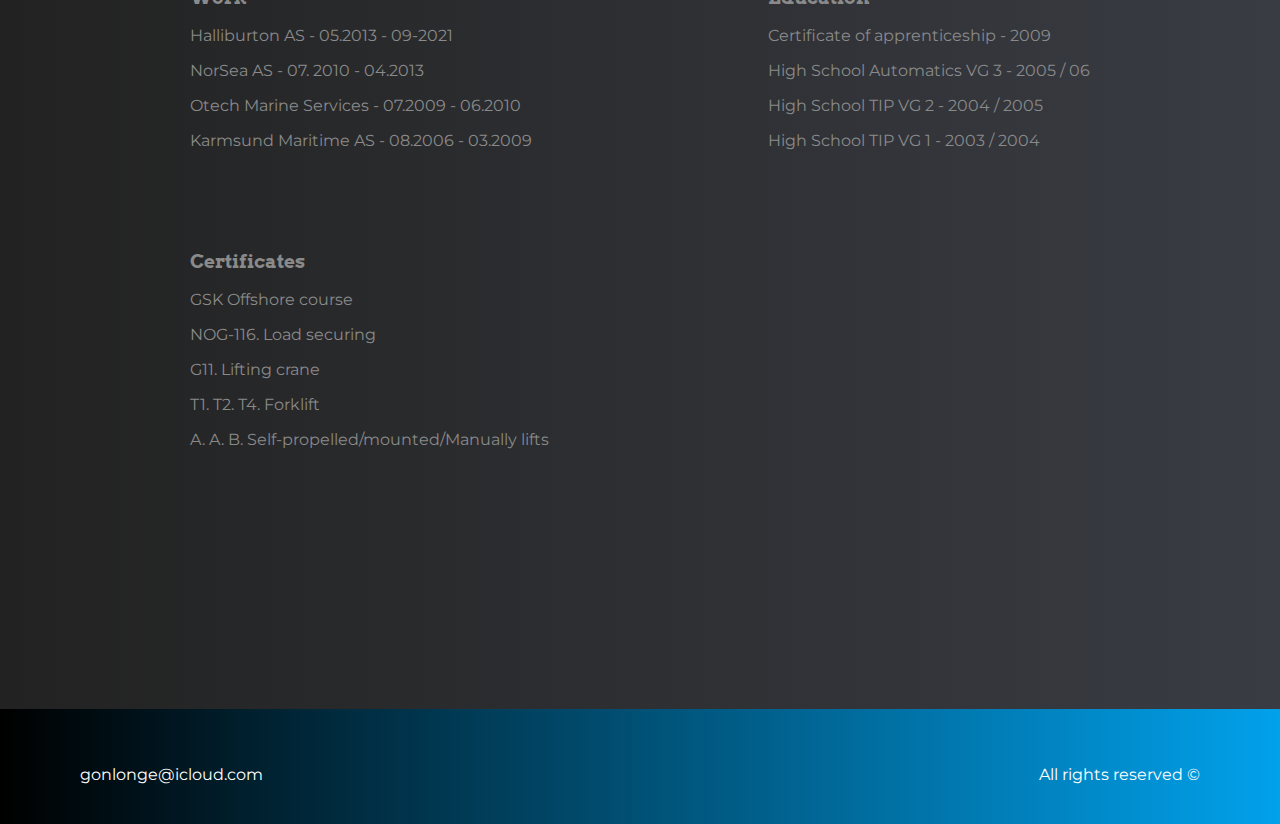
==== commit bf1cc2df: "update" ====
--- a/about.html
+++ b/about.html
@@ -73,7 +73,7 @@
         <h3>Frontend Developer student</h3>
         <p>Noroff - 08.2021 - 06-2022</p>
         <p>Grades</p>
-        <a href="/images/grade-gl.png" download>
+        <a href="/images/current-grades.png" download>
           <img
             class="short-section-space"
             src="/images/grade-icon.png"
@@ -85,14 +85,19 @@
     <section class="main-container flex-wrapper section-space">
       <div>
         <h4>Programming</h4>
+        <p>JavaScript</p>
+        <p>Bootstrap</p>
+        <p>React</p>
         <p>HTML</p>
         <p>CSS</p>
-        <p>JavaScript</p>
+        <p>SCSS</p>
+        <p>SASS</p>
         <p>WordPress</p>
       </div>
       <div>
         <h4>Software</h4>
         <p>Local</p>
+        <p>Terminal</p>
         <p>GitHub</p>
         <p>Postman</p>
         <p>Adobe XD</p>
@@ -103,14 +108,14 @@
     <div class="main-container section-line long-section-space"></div>
     <section class="main-container long-section-space">
       <h4 class="center-items color-text">
-        Technical and Industrial Production
+        Technical and Industrial Production / Automatikk
       </h4>
     </section>
     <section class="main-container flex-wrapper">
       <div class="section-space">
         <h4 class="color-text">Work</h4>
         <p class="color-text">Halliburton AS - 05.2013 - 09-2021</p>
-        <p class="color-text">NorSea - 07. 2010 - 04.2013</p>
+        <p class="color-text">NorSea AS - 07. 2010 - 04.2013</p>
         <p class="color-text">Otech Marine Services - 07.2009 - 06.2010</p>
         <p class="color-text">Karmsund Maritime AS - 08.2006 - 03.2009</p>
       </div>
--- a/css/style.css
+++ b/css/style.css
@@ -285,6 +285,7 @@
   .link-buttons ul {
     width: 100%;
     flex-direction: column;
+    padding-inline-start: 0px;
   }
 
   .link-buttons ul li {
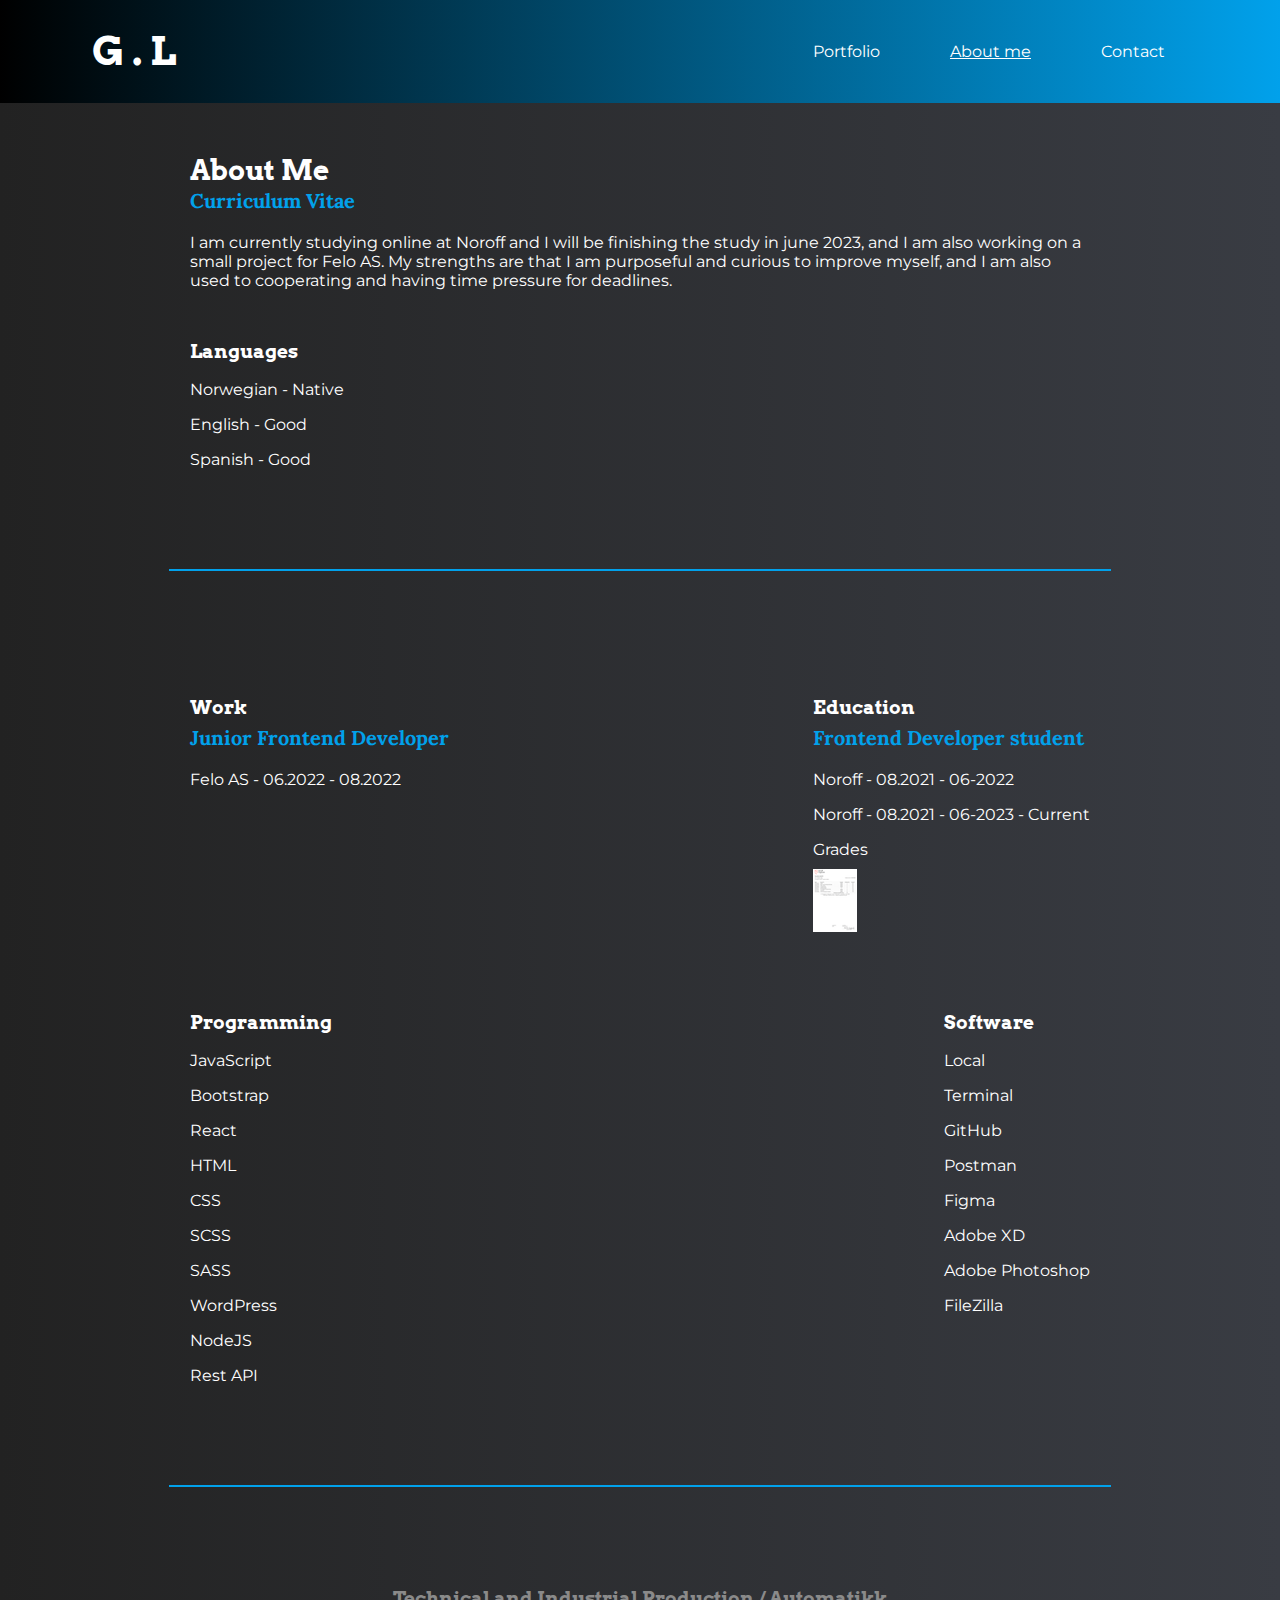
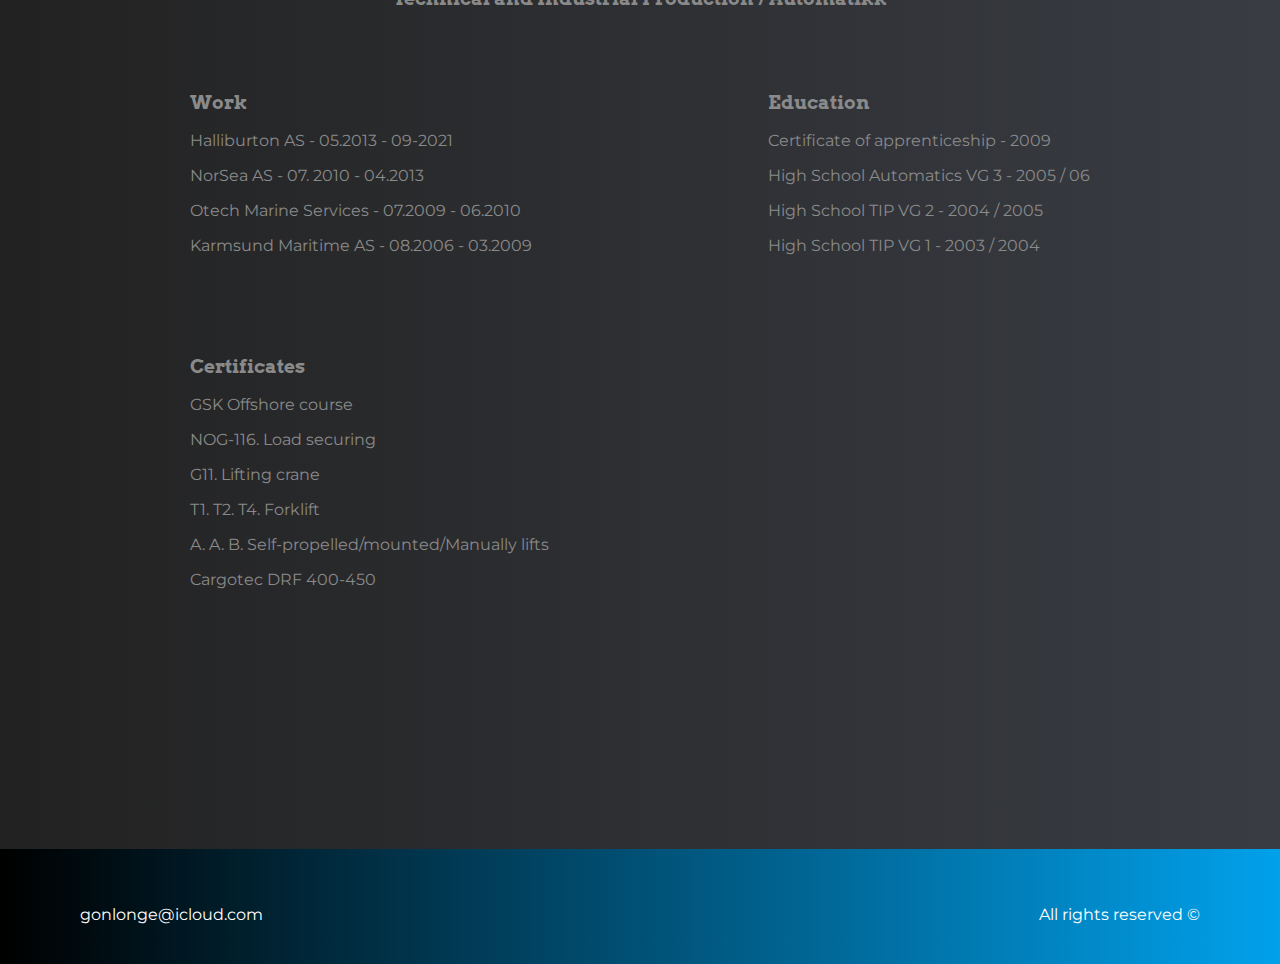
==== commit 4f6549a3: "update" ====
--- a/about.html
+++ b/about.html
@@ -72,6 +72,7 @@
         <h4>Education</h4>
         <h3>Frontend Developer student</h3>
         <p>Noroff - 08.2021 - 06-2022</p>
+        <p>Noroff - 08.2021 - 06-2023 - Current</p>
         <p>Grades</p>
         <a href="/images/current-grades.png" download>
           <img
@@ -93,6 +94,8 @@
         <p>SCSS</p>
         <p>SASS</p>
         <p>WordPress</p>
+        <p>NodeJS</p>
+        <p>Rest API</p>
       </div>
       <div>
         <h4>Software</h4>
@@ -100,6 +103,7 @@
         <p>Terminal</p>
         <p>GitHub</p>
         <p>Postman</p>
+        <p>Figma</p>
         <p>Adobe XD</p>
         <p>Adobe Photoshop</p>
         <p>FileZilla</p>
@@ -135,6 +139,7 @@
         <p class="color-text">G11. Lifting crane</p>
         <p class="color-text">T1. T2. T4. Forklift</p>
         <p class="color-text">A. A. B. Self-propelled/mounted/Manually lifts</p>
+        <p class="color-text">Cargotec DRF 400-450</p>
       </div>
     </section>
     <footer class="footer-background long-section-space">
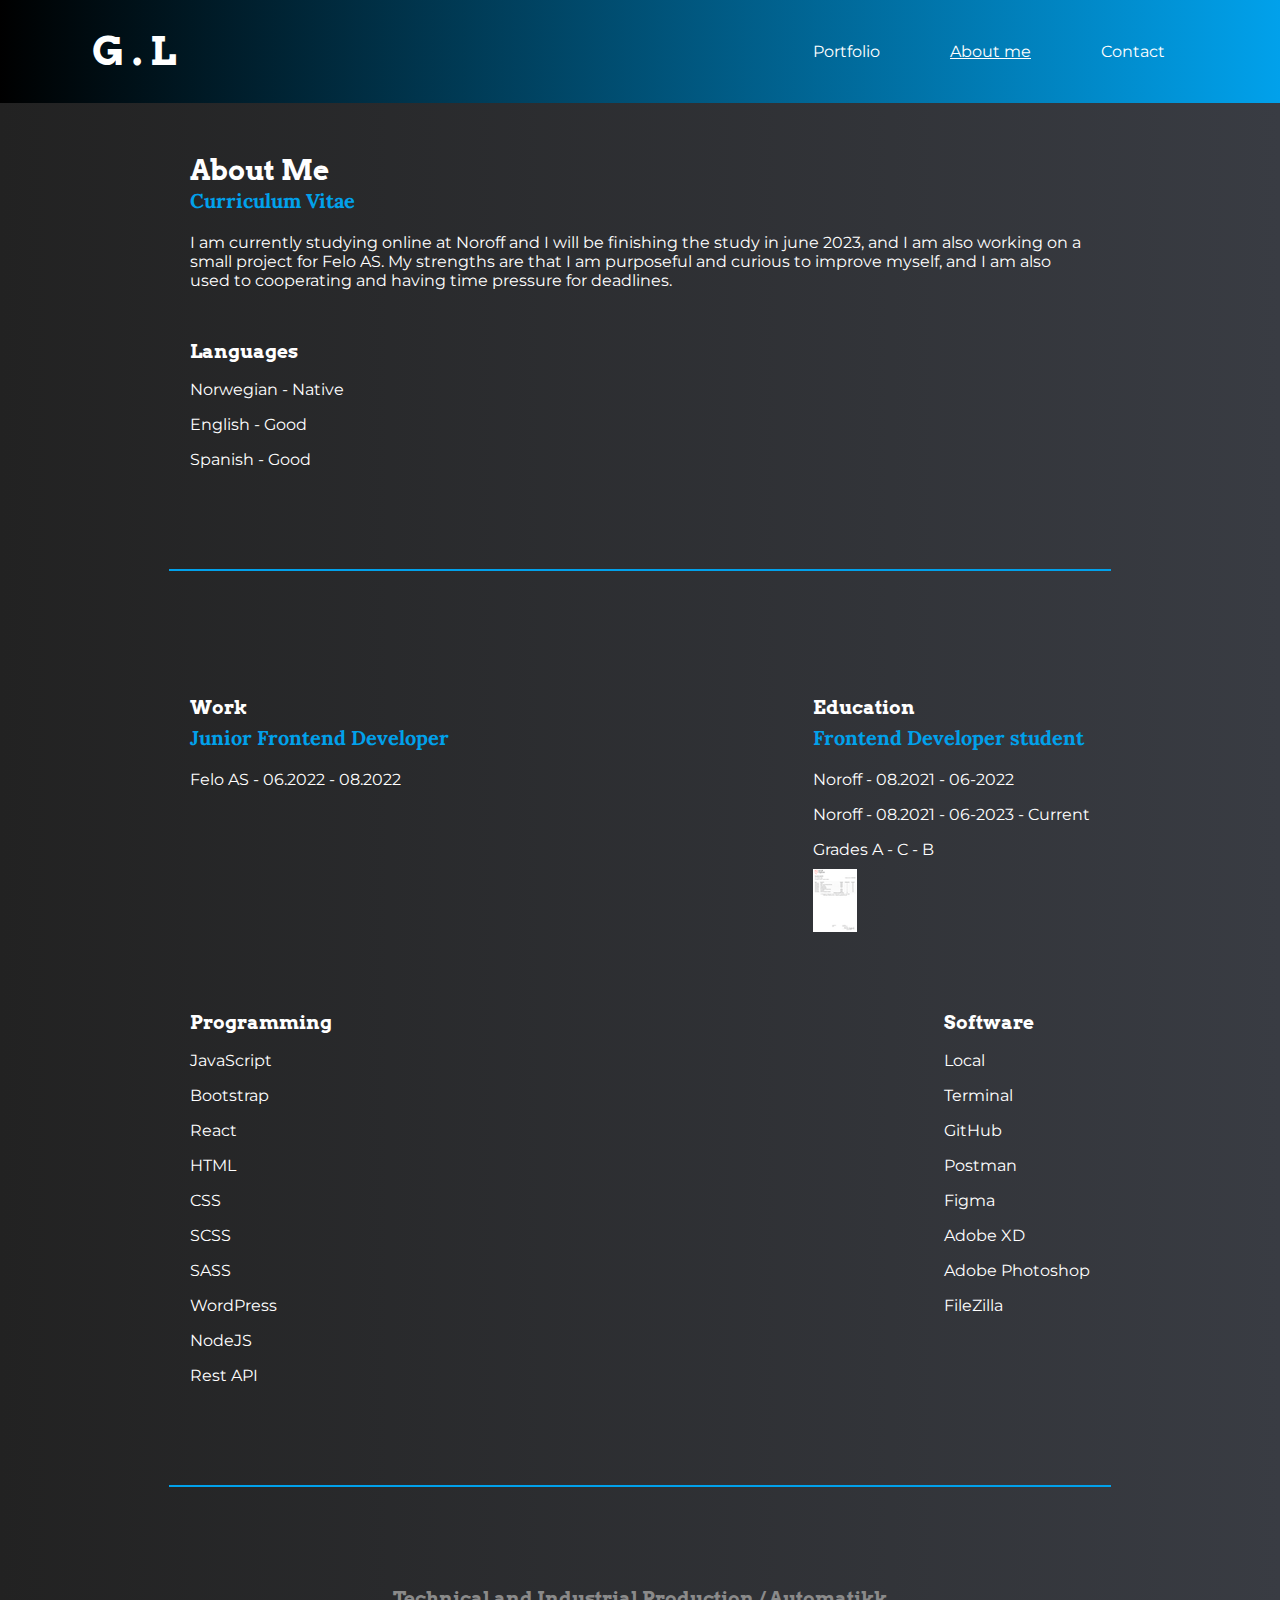
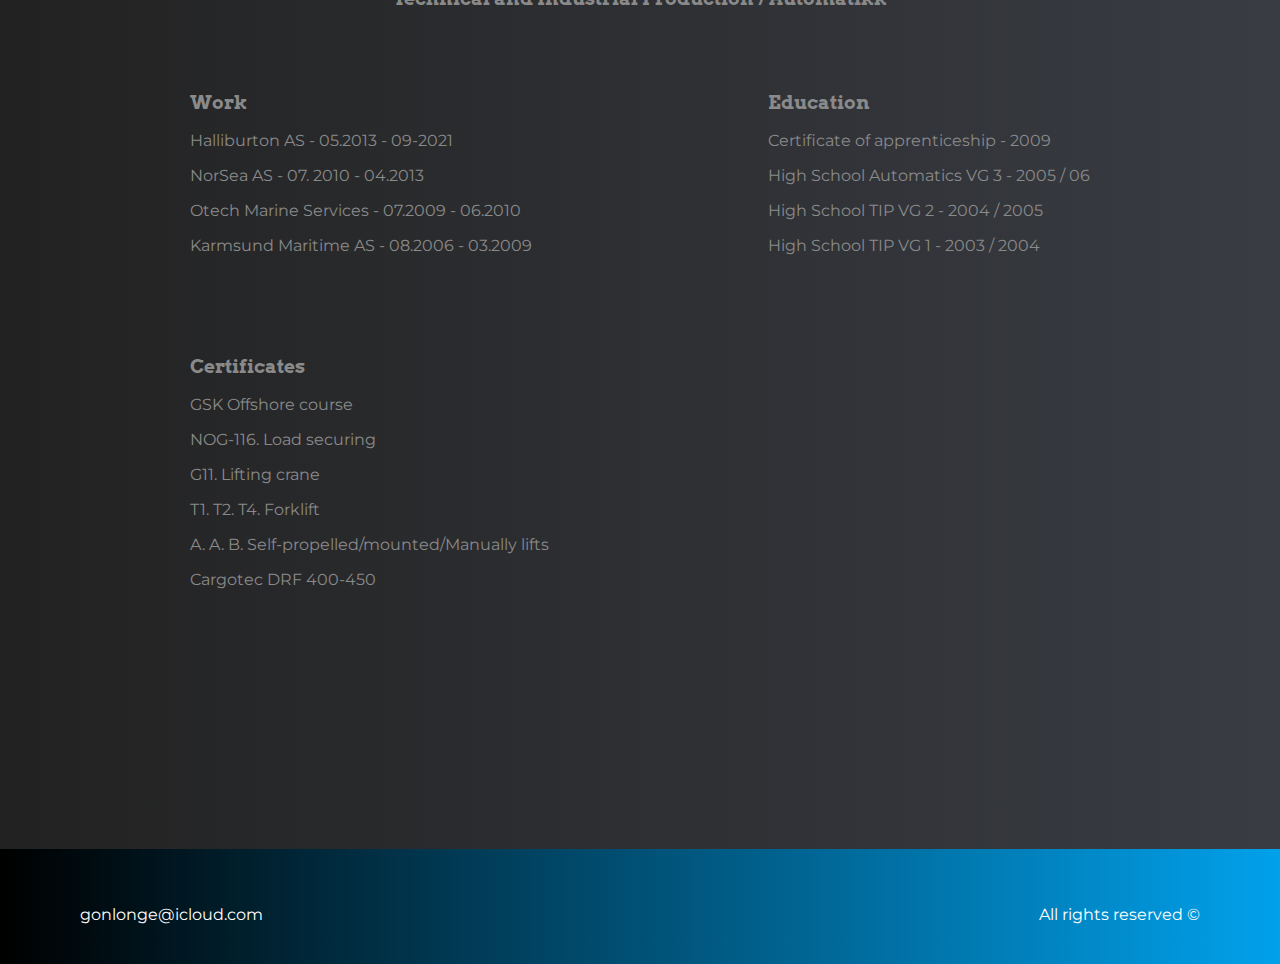
==== commit 302953d7: "update" ====
--- a/about.html
+++ b/about.html
@@ -73,8 +73,9 @@
         <h3>Frontend Developer student</h3>
         <p>Noroff - 08.2021 - 06-2022</p>
         <p>Noroff - 08.2021 - 06-2023 - Current</p>
-        <p>Grades</p>
-        <a href="/images/current-grades.png" download>
+        <p>Grades A - C - B</p>
+
+        <a href="/images/current-grates.pdf" download>
           <img
             class="short-section-space"
             src="/images/grade-icon.png"
